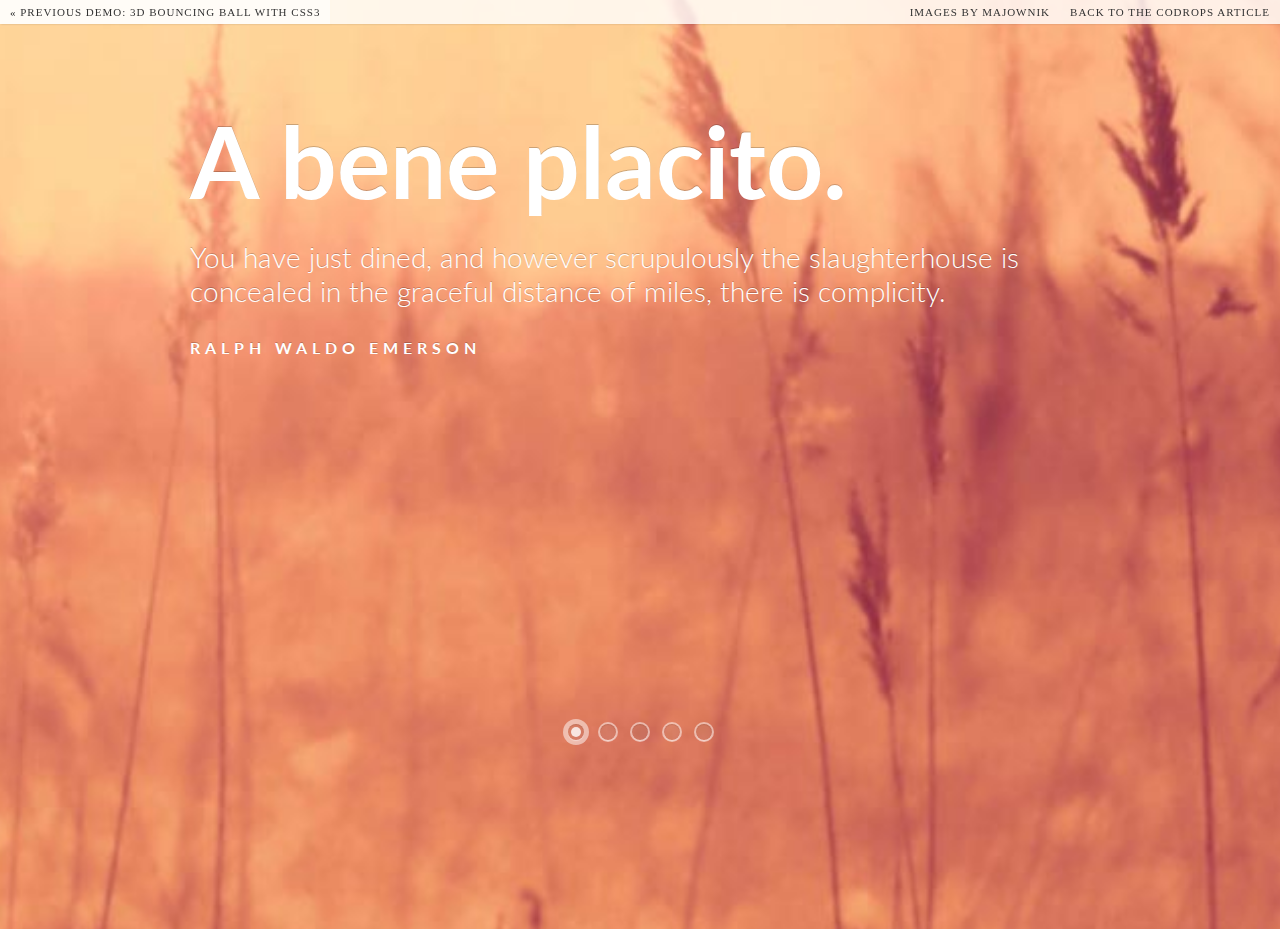
==== index2.html @ a7587c97 "prmer commint" ====
<!DOCTYPE html>
<html lang="en">
    <head>
		<meta charset="UTF-8" />
        <meta http-equiv="X-UA-Compatible" content="IE=edge,chrome=1"> 
        <title>Fullscreen Slit Slider with CSS3 and jQuery</title>
        <meta name="viewport" content="width=device-width, initial-scale=1.0"> 
        <meta name="description" content="Fullscreen Slit Slider with CSS3 and jQuery" />
        <meta name="keywords" content="slit slider, plugin, css3, transitions, jquery, fullscreen, autoplay" />
        <meta name="author" content="Codrops" />
        <link rel="shortcut icon" href="../favicon.ico"> 
		<link rel="stylesheet" type="text/css" href="css/demo.css" />
        <link rel="stylesheet" type="text/css" href="css/style.css" />
        <link rel="stylesheet" type="text/css" href="css/custom.css" />
		<script type="text/javascript" src="js/modernizr.custom.79639.js"></script>
		<noscript>
			<link rel="stylesheet" type="text/css" href="css/styleNoJS.css" />
		</noscript>
    </head>
    <body>
        
        <div class="container demo-2">
		
			<!-- Codrops top bar -->
            <div class="codrops-top clearfix">
                <a href="http://tympanus.net/Tutorials/CSS3BouncingBall/">
                    <strong>&laquo; Previous Demo: </strong>3D Bouncing Ball with CSS3
                </a>
                <span class="right">
                	<a href="http://www.flickr.com/photos/majownik/">Images by Majownik</a>
                    <a href="http://tympanus.net/codrops/?p=9357">
                        <strong>Back to the Codrops Article</strong>
                    </a>
                </span>
                <div class="clr"></div>
            </div><!--/ Codrops top bar -->

            <header class="clearfix">
			
				<h1>Slit Slider <span>with CSS3 and jQuery</span></h1>
				
				<nav class="codrops-demos">
					<a href="index.html">Demo 1</a>
					<a class="current-demo" href="index2.html">Demo 2</a>
				</nav>
				
			</header>

            <div id="slider" class="sl-slider-wrapper">

				<div class="sl-slider">
				
					<div class="sl-slide" data-orientation="horizontal" data-slice1-rotation="-25" data-slice2-rotation="-25" data-slice1-scale="2" data-slice2-scale="2">
						<div class="sl-slide-inner">
							<div class="bg-img bg-img-1"></div>
							<h2>A bene placito.</h2>
							<blockquote><p>You have just dined, and however scrupulously the slaughterhouse is concealed in the graceful distance of miles, there is complicity.</p><cite>Ralph Waldo Emerson</cite></blockquote>
						</div>
					</div>
					
					<div class="sl-slide" data-orientation="vertical" data-slice1-rotation="10" data-slice2-rotation="-15" data-slice1-scale="1.5" data-slice2-scale="1.5">
						<div class="sl-slide-inner">
							<div class="bg-img bg-img-2"></div>
							<h2>Regula aurea.</h2>
							<blockquote><p>Until he extends the circle of his compassion to all living things, man will not himself find peace.</p><cite>Albert Schweitzer</cite></blockquote>
						</div>
					</div>
					
					<div class="sl-slide" data-orientation="horizontal" data-slice1-rotation="3" data-slice2-rotation="3" data-slice1-scale="2" data-slice2-scale="1">
						<div class="sl-slide-inner">
							<div class="bg-img bg-img-3"></div>
							<h2>Dum spiro, spero.</h2>
							<blockquote><p>Thousands of people who say they 'love' animals sit down once or twice a day to enjoy the flesh of creatures who have been utterly deprived of everything that could make their lives worth living and who endured the awful suffering and the terror of the abattoirs.</p><cite>Dame Jane Morris Goodall</cite></blockquote>
						</div>
					</div>
					
					<div class="sl-slide" data-orientation="vertical" data-slice1-rotation="-5" data-slice2-rotation="25" data-slice1-scale="2" data-slice2-scale="1">
						<div class="sl-slide-inner">
							<div class="bg-img bg-img-4"></div>
							<h2>Donna nobis pacem.</h2>
							<blockquote><p>The human body has no more need for cows' milk than it does for dogs' milk, horses' milk, or giraffes' milk.</p><cite>Michael Klaper M.D.</cite></blockquote>
						</div>
					</div>
					
					<div class="sl-slide" data-orientation="horizontal" data-slice1-rotation="-5" data-slice2-rotation="10" data-slice1-scale="2" data-slice2-scale="1">
						<div class="sl-slide-inner">
							<div class="bg-img bg-img-5"></div>
							<h2>Acta Non Verba.</h2>
							<blockquote><p>I think if you want to eat more meat you should kill it yourself and eat it raw so that you are not blinded by the hypocrisy of having it processed for you.</p><cite>Margi Clarke</cite></blockquote>
						</div>
					</div>
				</div><!-- /sl-slider -->

				<nav id="nav-dots" class="nav-dots">
					<span class="nav-dot-current"></span>
					<span></span>
					<span></span>
					<span></span>
					<span></span>
				</nav>

			</div><!-- /slider-wrapper -->

			<div class="content-wrapper">
				<h2>About this slider</h2>
				<p>The Slit Slider is a slideshow with a twist: the idea is to slice open the current slide when navigating to the next or previous one. Using jQuery and CSS animations we can create unique slide transitions for the content elements. </p>
			</div>

        </div>
		<script type="text/javascript" src="http://ajax.googleapis.com/ajax/libs/jquery/1.8.2/jquery.min.js"></script>
		<script type="text/javascript" src="js/jquery.ba-cond.min.js"></script>
		<script type="text/javascript" src="js/jquery.slitslider.js"></script>
		<script type="text/javascript">	
			$(function() {
			
				var Page = (function() {

					var $nav = $( '#nav-dots > span' ),
						slitslider = $( '#slider' ).slitslider( {
							onBeforeChange : function( slide, pos ) {

								$nav.removeClass( 'nav-dot-current' );
								$nav.eq( pos ).addClass( 'nav-dot-current' );

							}
						} ),

						init = function() {

							initEvents();
							
						},
						initEvents = function() {

							$nav.each( function( i ) {
							
								$( this ).on( 'click', function( event ) {
									
									var $dot = $( this );
									
									if( !slitslider.isActive() ) {

										$nav.removeClass( 'nav-dot-current' );
										$dot.addClass( 'nav-dot-current' );
									
									}
									
									slitslider.jump( i + 1 );
									return false;
								
								} );
								
							} );

						};

						return { init : init };

				})();

				Page.init();

				/**
				 * Notes: 
				 * 
				 * example how to add items:
				 */

				/*
				
				var $items  = $('<div class="sl-slide sl-slide-color-2" data-orientation="horizontal" data-slice1-rotation="-5" data-slice2-rotation="10" data-slice1-scale="2" data-slice2-scale="1"><div class="sl-slide-inner bg-1"><div class="sl-deco" data-icon="t"></div><h2>some text</h2><blockquote><p>bla bla</p><cite>Margi Clarke</cite></blockquote></div></div>');
				
				// call the plugin's add method
				ss.add($items);

				*/
			
			});
		</script>
	</body>
</html>
---- css/demo.css ----
/* General Demo Style */
@import url(http://fonts.googleapis.com/css?family=Lato:300,400,700);

@font-face {
    font-family: 'AnimalsNormal';
    src: url('fonts/animals-webfont.eot');
    src: url('fonts/animals-webfont.eot?#iefix') format('embedded-opentype'),
         url('fonts/animals-webfont.woff') format('woff'),
         url('fonts/animals-webfont.ttf') format('truetype'),
         url('fonts/animals-webfont.svg#AnimalsNormal') format('svg');
    font-weight: normal;
    font-style: normal;
}

html { height: 100%; }

*,
*:after,
*:before {
	-webkit-box-sizing: border-box;
	-moz-box-sizing: border-box;
	box-sizing: border-box;
	padding: 0;
	margin: 0;
}

/* Clearfix hack by Nicolas Gallagher: http://nicolasgallagher.com/micro-clearfix-hack/ */
.clearfix:after {
	content: "";
	display: table;
	clear: both;
}

body {
    font-family: 'Lato', Calibri, Arial, sans-serif;
    background: #fff;
    font-weight: 300;
    font-size: 15px;
    color: #333;
    -webkit-font-smoothing: antialiased;
}

a {
	color: #555;
	text-decoration: none;
}

.container {
	width: 100%;
	position: relative;
}

.container.demo-1 {
	height: 100%;
	position: absolute;
}

.clr {
	clear: both;
	padding: 0;
	height: 0;
	margin: 0;
}

.main {
	width: 90%;
	margin: 0 auto;
	position: relative;
}

.container > header,
.content-wrapper {
	padding: 30px;
	width: 80%;
	max-width: 960px;
	margin: 0 auto;
}

.content-wrapper p{
	padding-top: 30px;
	line-height: 26px;
}

.container > header h1 {
	font-size: 34px;
	line-height: 38px;
	margin: 0;
	font-weight: 700;
	color: #333;
	float: left;
}

.container > header h1 span {
	display: block;
	font-size: 20px;
	font-weight: 300;
}


/* Header Style */
.codrops-top {
	line-height: 24px;
	font-size: 11px;
	background: #fff;
	background: rgba(255, 255, 255, 0.8);
	text-transform: uppercase;
	z-index: 9999;
	position: relative;
	font-family: Cambria, Georgia, serif;
	box-shadow: 1px 0px 2px rgba(0,0,0,0.2);
}

.codrops-top a {
	padding: 0px 10px;
	letter-spacing: 1px;
	color: #333;
	display: inline-block;
}

.codrops-top a:hover {
	background: rgba(255,255,255,0.6);
}

.codrops-top span.right {
	float: right;
}

.codrops-top span.right a {
	float: left;
	display: block;
}

/* Demo Buttons Style */
.codrops-demos {
	float: right;
	padding-top: 10px;
}

.demo-1 .codrops-demos {
	position: absolute;
	z-index: 2000;
	top: 30px;
	left: 30px;
}

.codrops-demos a {
    display: inline-block;
    margin: 10px;
    color: #333;
    font-weight: 700;
    line-height: 30px;
    border-bottom: 4px solid transparent;
}

.codrops-demos a:hover {
	color: #883d59;
	border-color: #883d59;
}

.codrops-demos a.current-demo,
.codrops-demos a.current-demo:hover {
	color: #aaa;
	border-color: #aaa;
}
---- css/style.css ----
.sl-slider-wrapper {
	width: 800px;
	height: 400px;
	margin: 0 auto;
	position: relative;
	overflow: hidden;
}

.sl-slider {
	position: absolute;
	top: 0;
	left: 0;
}

/* Slide wrapper and slides */

.sl-slide,
.sl-slides-wrapper,
.sl-slide-inner {
	position: /*absolute*/ fixed;
	width: 100%;
	height: 100%;
	top: 0;
	left: 0;
}

.sl-slide {
	z-index: 1;
}

/* The duplicate parts/slices */

.sl-content-slice {
	overflow: hidden;
	position: absolute;
	-webkit-box-sizing: content-box;
	-moz-box-sizing: content-box;
	box-sizing: content-box;
	background: #fff;
	-webkit-backface-visibility: hidden;
	-moz-backface-visibility: hidden;
	-o-backface-visibility: hidden;
	-ms-backface-visibility: hidden;
	backface-visibility: hidden;
	opacity : 1;
}

/* Horizontal slice */

.sl-slide-horizontal .sl-content-slice {
	width: 100%;
	height: 50%;
	left: -200px;
	-webkit-transform: translateY(0%) scale(1);
	-moz-transform: translateY(0%) scale(1);
	-o-transform: translateY(0%) scale(1);
	-ms-transform: translateY(0%) scale(1);
	transform: translateY(0%) scale(1);
}

.sl-slide-horizontal .sl-content-slice:first-child {
	top: -200px;
	padding: 200px 200px 0px 200px;
}

.sl-slide-horizontal .sl-content-slice:nth-of-type(2) {
	top: 50%;
	padding: 0px 200px 200px 200px;
}

/* Vertical slice */

.sl-slide-vertical .sl-content-slice {
	width: 50%;
	height: 100%;
	top: -200px;
	-webkit-transform: translateX(0%) scale(1);
	-moz-transform: translateX(0%) scale(1);
	-o-transform: translateX(0%) scale(1);
	-ms-transform: translateX(0%) scale(1);
	transform: translateX(0%) scale(1);
}

.sl-slide-vertical .sl-content-slice:first-child {
	left: -200px;
	padding: 200px 0px 200px 200px;
}

.sl-slide-vertical .sl-content-slice:nth-of-type(2) {
	left: 50%;
	padding: 200px 200px 200px 0px;
}

/* Content wrapper */
/* Width and height is set dynamically */
.sl-content-wrapper {
	position: absolute;
}

.sl-content {
	width: 100%;
	height: 100%;
	background: #fff;
}

/* Default styles for background colors */
.sl-slide-horizontal .sl-slide-inner {
	background: #ddd;
}

.sl-slide-vertical .sl-slide-inner {
	background: #ccc;
}
---- css/custom.css ----
.demo-1 .sl-slider-wrapper {
	position: absolute;
	width: 100%;
	height: 100%;
	top: 0;
	left: 0;
}

.demo-2 .sl-slider-wrapper {
	width: 100%;
	height: 600px;
	overflow: hidden;
	position: relative;
}

.demo-2 .sl-slider h2,
.demo-2 .sl-slider blockquote {
	padding: 100px 30px 10px 30px;
	width: 80%;
	max-width: 960px;
	color: #fff;
	margin: 0 auto;
	position: relative;
	z-index: 100;
}

.demo-2 .sl-slider h2 {
	font-size: 100px;
	text-shadow: 0 -1px 0 rgba(0,0,0,0.2);
}

.demo-2 .sl-slider blockquote {
	font-size: 28px;
	padding-top: 10px;
	font-weight: 300;
	text-shadow: 0 -1px 0 rgba(0,0,0,0.2);
}

.demo-2 .sl-slider blockquote cite {
	font-size: 16px;
	font-weight: 700;
	font-style: normal;
	text-transform: uppercase;
	letter-spacing: 5px;
	padding-top: 30px;
	display: inline-block;
}

.demo-2 .bg-img {
	padding: 200px;
	-webkit-box-sizing: content-box;
	-moz-box-sizing: content-box;
	box-sizing: content-box;
	position: absolute;
	top: -200px;
	left: -200px;
	width: 100%;
	height: 100%;
	-webkit-background-size: cover;
	-moz-background-size: cover;
	background-size: cover;
	background-position: center center;
}

/* Custom navigation arrows */

.nav-arrows span {
	position: /*absolute*/ fixed;
	z-index: 2000;
	top: 50%;
	width: 40px;
	height: 40px;
	border: 8px solid #ddd;
	border: 8px solid rgba(150,150,150,0.4);
	text-indent: -90000px;
	margin-top: -40px;
	cursor: pointer;
	
	-webkit-transform: rotate(45deg);
	-moz-transform: rotate(45deg);
	-o-transform: rotate(45deg);
	-ms-transform: rotate(45deg);
	transform: rotate(45deg);
}

.nav-arrows span:hover {
	border-color: rgba(150,150,150,0.9);
}

.nav-arrows span.nav-arrow-prev {
	left: 5%;
	border-right: none;
	border-top: none;
}

.nav-arrows span.nav-arrow-next {
	right: 5%;
	border-left: none;
	border-bottom: none;
}

/* Custom navigation dots */

.nav-dots {
	text-align: center;
	position: absolute;
	bottom: 2%;
	height: 30px;
	width: 100%;
	left: 0;
	z-index: 1000;
}

.nav-dots span {
	display: inline-block;
	position: relative;
	width: 16px;
	height: 16px;
	border-radius: 50%;
	margin: 3px;
	background: #ddd;
	background: rgba(150,150,150,0.4);
	cursor: pointer;
	box-shadow: 
		0 1px 1px rgba(255,255,255,0.4), 
		inset 0 1px 1px rgba(0,0,0,0.1);
}

.demo-2 .nav-dots span {
	background: rgba(150,150,150,0.1);
	margin: 6px;
	-webkit-transition: all 0.2s;
	-moz-transition: all 0.2s;
	-ms-transition: all 0.2s;
	-o-transition: all 0.2s;
	transition: all 0.2s;
	box-shadow: 
		0 1px 1px rgba(255,255,255,0.4), 
		inset 0 1px 1px rgba(0,0,0,0.1),
		0 0 0 2px rgba(255,255,255,0.5);
}

.demo-2 .nav-dots span.nav-dot-current,
.demo-2 .nav-dots span:hover {
	box-shadow: 
		0 1px 1px rgba(255,255,255,0.4), 
		inset 0 1px 1px rgba(0,0,0,0.1),
		0 0 0 5px rgba(255,255,255,0.5);
}

.nav-dots span.nav-dot-current:after {
	content: "";
	position: absolute;
	width: 10px;
	height: 10px;
	top: 3px;
	left: 3px;
	border-radius: 50%;
	background: rgba(255,255,255,0.8);
}

/* Content elements */

.demo-1 .deco {
	width: 260px;
	height: 260px;
	border: 2px dashed #ddd;
	border: 2px dashed rgba(150,150,150,0.4);
	border-radius: 50%;
	position: absolute;
	bottom: 50%;
	left: 50%;
	margin: 0 0 0 -130px;
}

.demo-1 [data-icon]:after {
    content: attr(data-icon);
    font-family: 'AnimalsNormal';
	color: #999;
	text-shadow: 0 0 1px #999;
	position: absolute;
	width: 220px;
	height: 220px;
	line-height: 220px;
	text-align: center;
	font-size: 100px;
	top: 50%;
	left: 50%;
	margin: -110px 0 0 -110px;
	box-shadow: inset 0 0 0 10px #f7f7f7;
	border-radius: 50%;
}

.demo-1 .sl-slide h2 {
	color: #000;
	text-shadow: 0 0 1px #000;
	padding: 20px;
	position: absolute;
	font-size: 34px;
	font-weight: 700;
	letter-spacing: 13px;
	text-transform: uppercase;
	width: 80%;
	left: 10%;
	text-align: center;
	line-height: 50px;
	bottom: 50%;
	margin: 0 0 -120px 0;
}

.demo-1 .sl-slide blockquote {
	position: absolute;
	width: 100%;
	text-align: center;
	left: 0;
	font-weight: 400;
	font-size: 14px;
	line-height: 20px;
	height: 70px;
	color: #8b8b8b;
	z-index: 2;
	bottom: 50%;
	margin: 0 0 -200px 0;
	padding: 0;
}

.demo-1 .sl-slide blockquote p{
	margin: 0 auto;
	width: 60%;
	max-width: 400px;
	position: relative;
}

.demo-1 .sl-slide blockquote p:before {
	color: #f0f0f0;
	color: rgba(244,244,244,0.65);
	font-family: "Bookman Old Style", Bookman, Garamond, serif;
	position: absolute;
	line-height: 60px;
	width: 75px;
	height: 75px;
	font-size: 200px;
	z-index: -1;
	left: -80px;
	top: 35px;
	content: '\201C';
}

.demo-1 .sl-slide blockquote cite {
	font-size: 10px;
	padding-top: 10px;
	display: inline-block;
	font-style: normal;
	text-transform: uppercse;
	letter-spacing: 4px;
}

/* Custom background colors for slides in first demo */

/* First Slide */
.demo-1 .bg-1 .sl-slide-inner,
.demo-1 .bg-1 .sl-content-slice {
	background-image: url("../../../WEBSALUD_MHHA/img/1/IMG-20190125-WA0024(1).jpg");
	background-size: cover;
	
}

@media screen and (max-width: 660px){
	
	.demo-1 .bg-1 .sl-slide-inner,
	.demo-1 .bg-1 .sl-content-slice {
		width: 440px;
    height: 334px;
    margin: 251px 0 0 0;
    transform: scaleY(2);
		
		
	}
	
	
	
}





/* Second Slide */
.demo-1 .bg-2 .sl-slide-inner,
.demo-1 .bg-2 .sl-content-slice {
	background: #000;
}

.demo-1 .bg-2 [data-icon]:after,
.demo-1 .bg-2 h2 {
	color: #fff;
}

.demo-1 .bg-2 blockquote:before {
	color: #222;
}

/* Third Slide */
.demo-1 .bg-3 .sl-slide-inner,
.demo-1 .bg-3 .sl-content-slice {
	background: #db84ad;
}

.demo-1 .bg-3 .deco {
	border-color: #fff;
	border-color: rgba(255,255,255,0.5);
}

.demo-1 .bg-3 [data-icon]:after {
	color: #fff;
	text-shadow: 0 0 1px #fff;
	box-shadow: inset 0 0 0 10px #b55381;
}

.demo-1 .bg-3 h2,
.demo-1 .bg-3 blockquote{
	color: #fff;
	text-shadow: 0px 1px 1px rgba(0,0,0,0.3);
}

.demo-1 .bg-3 blockquote:before {
	color: #c46c96;
}

/* Forth Slide */
.demo-1 .bg-4 .sl-slide-inner,
.demo-1 .bg-4 .sl-content-slice {
	background: #5bc2ce;
}

.demo-1 .bg-4 .deco {
	border-color: #379eaa;
}

.demo-1 .bg-4 [data-icon]:after {
	text-shadow: 0 0 1px #277d87;
	color: #277d87;
}

.demo-1 .bg-4 h2,
.demo-1 .bg-4 blockquote{
	color: #fff;
	text-shadow: 1px 1px 1px rgba(0,0,0,0.2);
}

.demo-1 .bg-4 blockquote:before {
	color: #379eaa;
}

/* Fifth Slide */
.demo-1 .bg-5 .sl-slide-inner,
.demo-1 .bg-5 .sl-content-slice {
	background: #ffeb41;
}

.demo-1 .bg-5 .deco {
	border-color: #ECD82C;
}

.demo-1 .bg-5 .deco:after {
	color: #000;
	text-shadow: 0 0 1px #000;
}

.demo-1 .bg-5 h2,
.demo-1 .bg-5 blockquote{
	color: #000;
	text-shadow: 1px 1px 1px rgba(0,0,0,0.1);
}

.demo-1 .bg-5 blockquote:before {
	color: #ecd82c;
}

.demo-2 .bg-img-1 {
	background-image: url(../images/1.jpg);
}
.demo-2 .bg-img-2 {
	background-image: url(../images/2.jpg);
}
.demo-2 .bg-img-3 {
	background-image: url(../images/3.jpg);
}
.demo-2 .bg-img-4 {
	background-image: url(../images/4.jpg);
}
.demo-2 .bg-img-5 {
	background-image: url(../images/5.jpg);
}

/* Animations for content elements */

.sl-trans-elems .deco{
	-webkit-animation: roll 1s ease-out both, fadeIn 1s ease-out both;
	-moz-animation: roll 1s ease-out both, fadeIn 1s ease-out both;
	-o-animation: roll 1s ease-out both, fadeIn 1s ease-out both;
	-ms-animation: roll 1s ease-out both, fadeIn 1s ease-out both;
	animation: roll 1s ease-out both, fadeIn 1s ease-out both;
}
.sl-trans-elems h2{
	-webkit-animation: moveUp 1s ease-in-out both;
	-moz-animation: moveUp 1s ease-in-out both;
	-o-animation: moveUp 1s ease-in-out both;
	-ms-animation: moveUp 1s ease-in-out both;
	animation: moveUp 1s ease-in-out both;
}
.sl-trans-elems blockquote{
	-webkit-animation: fadeIn 0.5s linear 0.5s both;
	-moz-animation: fadeIn 0.5s linear 0.5s both;
	-o-animation: fadeIn 0.5s linear 0.5s both;
	-ms-animation: fadeIn 0.5s linear 0.5s both;
	animation: fadeIn 0.5s linear 0.5s both;
}
.sl-trans-back-elems .deco{
	-webkit-animation: scaleDown 1s ease-in-out both;
	-moz-animation: scaleDown 1s ease-in-out both;
	-o-animation: scaleDown 1s ease-in-out both;
	-ms-animation: scaleDown 1s ease-in-out both;
	animation: scaleDown 1s ease-in-out both;
}
.sl-trans-back-elems h2{
	-webkit-animation: fadeOut 1s ease-in-out both;
	-moz-animation: fadeOut 1s ease-in-out both;
	-o-animation: fadeOut 1s ease-in-out both;
	-ms-animation: fadeOut 1s ease-in-out both;
	animation: fadeOut 1s ease-in-out both;
}
.sl-trans-back-elems blockquote{
	-webkit-animation: fadeOut 1s linear both;
	-moz-animation: fadeOut 1s linear both;
	-o-animation: fadeOut 1s linear both;
	-ms-animation: fadeOut 1s linear both;
	animation: fadeOut 1s linear both;
}
@-webkit-keyframes roll{
	0% {-webkit-transform: translateX(500px) rotate(360deg);}
	100% {-webkit-transform: translateX(0px) rotate(0deg);}
}
@-moz-keyframes roll{
	0% {-moz-transform: translateX(500px) rotate(360deg); opacity: 0;}
	100% {-moz-transform: translateX(0px) rotate(0deg); opacity: 1;}
}
@-o-keyframes roll{
	0% {-o-transform: translateX(500px) rotate(360deg); opacity: 0;}
	100% {-o-transform: translateX(0px) rotate(0deg); opacity: 1;}
}
@-ms-keyframes roll{
	0% {-ms-transform: translateX(500px) rotate(360deg); opacity: 0;}
	100% {-ms-transform: translateX(0px) rotate(0deg); opacity: 1;}
}
@keyframes roll{
	0% {transform: translateX(500px) rotate(360deg); opacity: 0;}
	100% {transform: translateX(0px) rotate(0deg); opacity: 1;}
}
@-webkit-keyframes moveUp{
	0% {-webkit-transform: translateY(40px);}
	100% {-webkit-transform: translateY(0px);}
}
@-moz-keyframes moveUp{
	0% {-moz-transform: translateY(40px);}
	100% {-moz-transform: translateY(0px);}
}
@-o-keyframes moveUp{
	0% {-o-transform: translateY(40px);}
	100% {-o-transform: translateY(0px);}
}
@-ms-keyframes moveUp{
	0% {-ms-transform: translateY(40px);}
	100% {-ms-transform: translateY(0px);}
}
@keyframes moveUp{
	0% {transform: translateY(40px);}
	100% {transform: translateY(0px);}
}
@-webkit-keyframes fadeIn{
	0% {opacity: 0;}
	100% {opacity: 1;}
}
@-moz-keyframes fadeIn{
	0% {opacity: 0;}
	100% {opacity: 1;}
}
@-o-keyframes fadeIn{
	0% {opacity: 0;}
	100% {opacity: 1;}
}
@-ms-keyframes fadeIn{
	0% {opacity: 0;}
	100% {opacity: 1;}
}
@keyframes fadeIn{
	0% {opacity: 0;}
	100% {opacity: 1;}
}
@-webkit-keyframes scaleDown{
	0% {-webkit-transform: scale(1);}
	100% {-webkit-transform: scale(0.5);}
}
@-moz-keyframes scaleDown{
	0% {-moz-transform: scale(1);}
	100% {-moz-transform: scale(0.5);}
}
@-o-keyframes scaleDown{
	0% {-o-transform: scale(1);}
	100% {-o-transform: scale(0.5);}
}
@-ms-keyframes scaleDown{
	0% {-ms-transform: scale(1);}
	100% {-ms-transform: scale(0.5);}
}
@keyframes scaleDown{
	0% {transform: scale(1);}
	100% {transform: scale(0.5);}
}
@-webkit-keyframes fadeOut{
	0% {opacity: 1;}
	100% {opacity: 0;}
}
@-moz-keyframes fadeOut{
	0% {opacity: 1;}
	100% {opacity: 0;}
}
@-o-keyframes fadeOut{
	0% {opacity: 1;}
	100% {opacity: 0;}
}
@-ms-keyframes fadeOut{
	0% {opacity: 1;}
	100% {opacity: 0;}
}
@keyframes fadeOut{
	0% {opacity: 1;}
	100% {opacity: 0;}
}


/* Media Queries for custom slider */

@media screen and (max-width: 660px) {
	.demo-1 .deco {
		width: 130px;
		height: 130px;
		margin-left: -65px;
		margin-bottom: 50px;
	}

	.demo-1 [data-icon]:after {
		width: 110px;
		height: 110px;
		line-height: 110px;
		font-size: 40px;
		margin: -55px 0 0 -55px;
	}

	.demo-1 .sl-slide blockquote {
		margin-bottom: -120px;
	}

	.demo-1 .sl-slide h2 {
		line-height: 22px;
		font-size: 18px;
		margin-bottom: -40px;
		letter-spacing: 8px;
	}

	.demo-1 .sl-slide blockquote p:before {
		line-height: 10px;
		width: 40px;
		height: 40px;
		font-size: 120px;
		left: -45px;
	}

	.demo-2 .sl-slider-wrapper {
		height: 500px;
	}

	.demo-2 .sl-slider h2 {
		font-size: 36px;
	}

	.demo-2 .sl-slider blockquote {
		font-size: 16px;
	}

}
---- css/styleNoJS.css ----
.sl-slider-wrapper {
	overflow: visible !important;
	margin: 0 auto;
}

/* Slide wrapper and slides */

.sl-slider,
.sl-slide,
.sl-slides-wrapper,
.sl-slide-inner {
	position: relative;
	width: 100%;
	height: 100%;
	background: #fff;
} 

.demo-1 .sl-slide blockquote {
	width: 50%;
	left: 25%;
}

.demo-2 .bg-img {
	padding: 0;
	top: 0;
	left: 0;
}

.nav-arrows,
.nav-dots {
	display: none;
}
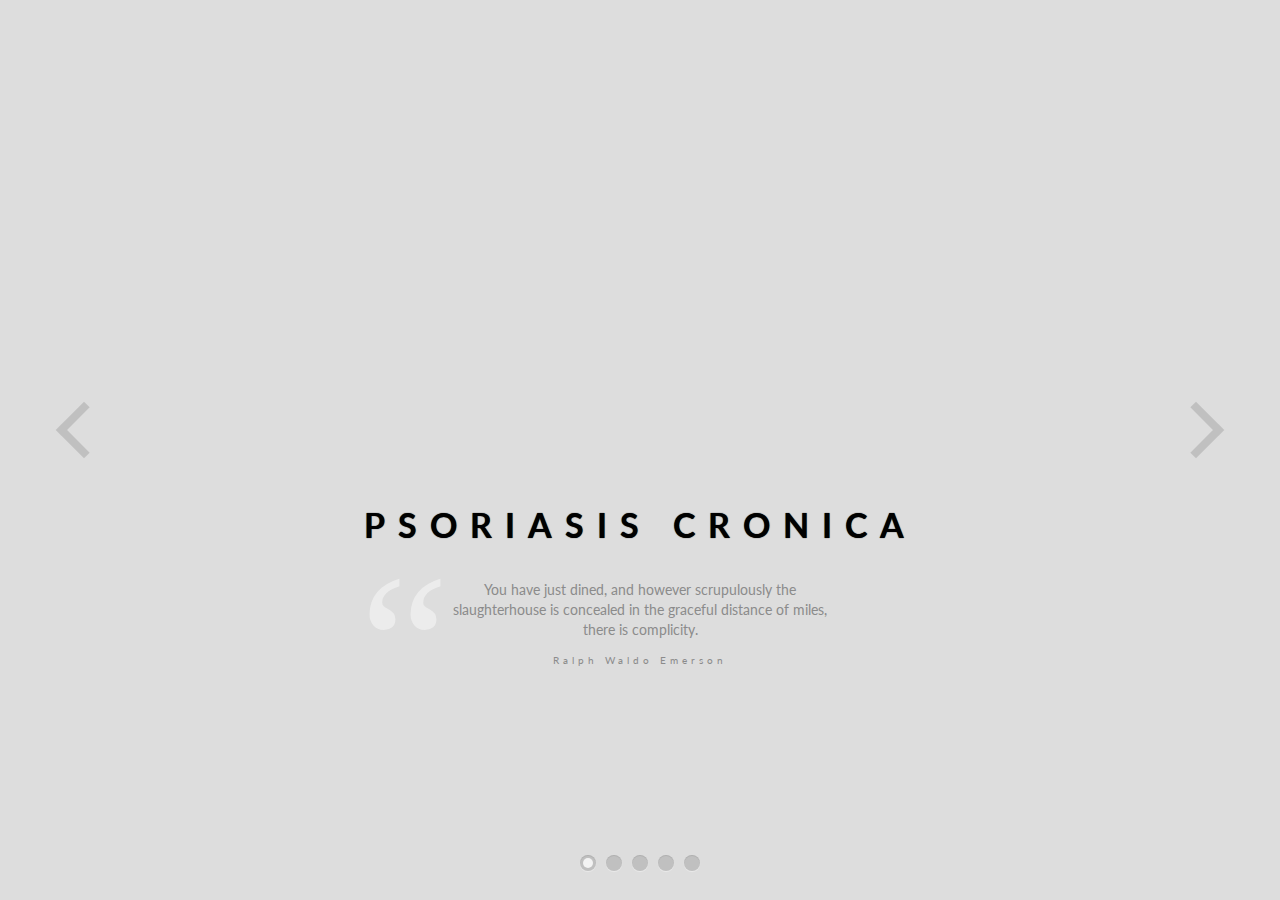
==== commit 5ad4e999: "2" ====
--- a/index2.html
+++ b/index2.html
@@ -3,93 +3,93 @@
     <head>
 		<meta charset="UTF-8" />
         <meta http-equiv="X-UA-Compatible" content="IE=edge,chrome=1"> 
-        <title>Fullscreen Slit Slider with CSS3 and jQuery</title>
-        <meta name="viewport" content="width=device-width, initial-scale=1.0"> 
+        <title>Fullscreen HERMENCIA HA</title>
+        <!--<meta name="viewport" content="width=device-width, initial-scale=1.0"> 
         <meta name="description" content="Fullscreen Slit Slider with CSS3 and jQuery" />
         <meta name="keywords" content="slit slider, plugin, css3, transitions, jquery, fullscreen, autoplay" />
         <meta name="author" content="Codrops" />
-        <link rel="shortcut icon" href="../favicon.ico"> 
+        <link rel="shortcut icon" href="../favicon.ico"> -->
 		<link rel="stylesheet" type="text/css" href="css/demo.css" />
         <link rel="stylesheet" type="text/css" href="css/style.css" />
         <link rel="stylesheet" type="text/css" href="css/custom.css" />
+		<link href="https://cdn.jsdelivr.net/npm/bootstrap@5.3.0-alpha1/dist/css/bootstrap.min.css" rel="stylesheet" integrity="sha384-GLhlTQ8iRABdZLl6O3oVMWSktQOp6b7In1Zl3/Jr59b6EGGoI1aFkw7cmDA6j6gD" crossorigin="anonymous">
+		<script src="https://cdn.jsdelivr.net/npm/bootstrap@5.3.0-alpha1/dist/js/bootstrap.bundle.min.js" integrity="sha384-w76AqPfDkMBDXo30jS1Sgez6pr3x5MlQ1ZAGC+nuZB+EYdgRZgiwxhTBTkF7CXvN" crossorigin="anonymous"></script>
 		<script type="text/javascript" src="js/modernizr.custom.79639.js"></script>
-		<noscript>
+		<!--<noscript>
 			<link rel="stylesheet" type="text/css" href="css/styleNoJS.css" />
-		</noscript>
+		</noscript>-->
     </head>
     <body>
         
-        <div class="container demo-2">
+        <div class="container demo-1">
 		
 			<!-- Codrops top bar -->
-            <div class="codrops-top clearfix">
+           <!-- <div class="codrops-top clearfix">
                 <a href="http://tympanus.net/Tutorials/CSS3BouncingBall/">
                     <strong>&laquo; Previous Demo: </strong>3D Bouncing Ball with CSS3
                 </a>
                 <span class="right">
-                	<a href="http://www.flickr.com/photos/majownik/">Images by Majownik</a>
                     <a href="http://tympanus.net/codrops/?p=9357">
                         <strong>Back to the Codrops Article</strong>
                     </a>
                 </span>
                 <div class="clr"></div>
-            </div><!--/ Codrops top bar -->
+            </div>--><!--/ Codrops top bar -->
 
-            <header class="clearfix">
-			
-				<h1>Slit Slider <span>with CSS3 and jQuery</span></h1>
-				
-				<nav class="codrops-demos">
-					<a href="index.html">Demo 1</a>
-					<a class="current-demo" href="index2.html">Demo 2</a>
-				</nav>
-				
-			</header>
+            <!--<nav class="codrops-demos">
+				<a class="current-demo" href="index.html">Demo 1</a>
+				<a href="index2.html">Demo 2</a>
+			</nav>-->
 
             <div id="slider" class="sl-slider-wrapper">
 
 				<div class="sl-slider">
 				
-					<div class="sl-slide" data-orientation="horizontal" data-slice1-rotation="-25" data-slice2-rotation="-25" data-slice1-scale="2" data-slice2-scale="2">
+					<div class="sl-slide bg-1" data-orientation="horizontal" data-slice1-rotation="-25" data-slice2-rotation="-25" data-slice1-scale="2" data-slice2-scale="2">
 						<div class="sl-slide-inner">
-							<div class="bg-img bg-img-1"></div>
-							<h2>A bene placito.</h2>
-							<blockquote><p>You have just dined, and however scrupulously the slaughterhouse is concealed in the graceful distance of miles, there is complicity.</p><cite>Ralph Waldo Emerson</cite></blockquote>
+							<!--<div class="deco" data-icon="H"></div>-->
+							<h2>PSORIASIS CRONICA</h2>
+							<blockquote><p class="text-white">You have just dined, and however scrupulously the slaughterhouse is concealed in the graceful distance of miles, there is complicity.</p><cite>Ralph Waldo Emerson</cite></blockquote>
 						</div>
 					</div>
 					
-					<div class="sl-slide" data-orientation="vertical" data-slice1-rotation="10" data-slice2-rotation="-15" data-slice1-scale="1.5" data-slice2-scale="1.5">
+					<div class="sl-slide bg-2" data-orientation="vertical" data-slice1-rotation="10" data-slice2-rotation="-15" data-slice1-scale="1.5" data-slice2-scale="1.5">
 						<div class="sl-slide-inner">
-							<div class="bg-img bg-img-2"></div>
-							<h2>Regula aurea.</h2>
+							<div class="deco" data-icon="q"></div>
+							<h2>Regula aurea</h2>
 							<blockquote><p>Until he extends the circle of his compassion to all living things, man will not himself find peace.</p><cite>Albert Schweitzer</cite></blockquote>
 						</div>
 					</div>
 					
-					<div class="sl-slide" data-orientation="horizontal" data-slice1-rotation="3" data-slice2-rotation="3" data-slice1-scale="2" data-slice2-scale="1">
+					<div class="sl-slide bg-3" data-orientation="horizontal" data-slice1-rotation="3" data-slice2-rotation="3" data-slice1-scale="2" data-slice2-scale="1">
 						<div class="sl-slide-inner">
-							<div class="bg-img bg-img-3"></div>
-							<h2>Dum spiro, spero.</h2>
+							<div class="deco" data-icon="O"></div>
+							<h2>Dum spiro, spero</h2>
 							<blockquote><p>Thousands of people who say they 'love' animals sit down once or twice a day to enjoy the flesh of creatures who have been utterly deprived of everything that could make their lives worth living and who endured the awful suffering and the terror of the abattoirs.</p><cite>Dame Jane Morris Goodall</cite></blockquote>
 						</div>
 					</div>
 					
-					<div class="sl-slide" data-orientation="vertical" data-slice1-rotation="-5" data-slice2-rotation="25" data-slice1-scale="2" data-slice2-scale="1">
+					<div class="sl-slide bg-4" data-orientation="vertical" data-slice1-rotation="-5" data-slice2-rotation="25" data-slice1-scale="2" data-slice2-scale="1">
 						<div class="sl-slide-inner">
-							<div class="bg-img bg-img-4"></div>
-							<h2>Donna nobis pacem.</h2>
+							<div class="deco" data-icon="I"></div>
+							<h2>Donna nobis pacem</h2>
 							<blockquote><p>The human body has no more need for cows' milk than it does for dogs' milk, horses' milk, or giraffes' milk.</p><cite>Michael Klaper M.D.</cite></blockquote>
 						</div>
 					</div>
 					
-					<div class="sl-slide" data-orientation="horizontal" data-slice1-rotation="-5" data-slice2-rotation="10" data-slice1-scale="2" data-slice2-scale="1">
+					<div class="sl-slide bg-5" data-orientation="horizontal" data-slice1-rotation="-5" data-slice2-rotation="10" data-slice1-scale="2" data-slice2-scale="1">
 						<div class="sl-slide-inner">
-							<div class="bg-img bg-img-5"></div>
-							<h2>Acta Non Verba.</h2>
+							<div class="deco" data-icon="t"></div>
+							<h2>Acta Non Verba</h2>
 							<blockquote><p>I think if you want to eat more meat you should kill it yourself and eat it raw so that you are not blinded by the hypocrisy of having it processed for you.</p><cite>Margi Clarke</cite></blockquote>
 						</div>
 					</div>
 				</div><!-- /sl-slider -->
+				
+				<nav id="nav-arrows" class="nav-arrows">
+					<span class="nav-arrow-prev">Previous</span>
+					<span class="nav-arrow-next">Next</span>
+				</nav>
 
 				<nav id="nav-dots" class="nav-dots">
 					<span class="nav-dot-current"></span>
@@ -101,11 +101,6 @@
 
 			</div><!-- /slider-wrapper -->
 
-			<div class="content-wrapper">
-				<h2>About this slider</h2>
-				<p>The Slit Slider is a slideshow with a twist: the idea is to slice open the current slide when navigating to the next or previous one. Using jQuery and CSS animations we can create unique slide transitions for the content elements. </p>
-			</div>
-
         </div>
 		<script type="text/javascript" src="http://ajax.googleapis.com/ajax/libs/jquery/1.8.2/jquery.min.js"></script>
 		<script type="text/javascript" src="js/jquery.ba-cond.min.js"></script>
@@ -115,7 +110,8 @@
 			
 				var Page = (function() {
 
-					var $nav = $( '#nav-dots > span' ),
+					var $navArrows = $( '#nav-arrows' ),
+						$nav = $( '#nav-dots > span' ),
 						slitslider = $( '#slider' ).slitslider( {
 							onBeforeChange : function( slide, pos ) {
 
@@ -131,6 +127,21 @@
 							
 						},
 						initEvents = function() {
+
+							// add navigation events
+							$navArrows.children( ':last' ).on( 'click', function() {
+
+								slitslider.next();
+								return false;
+
+							} );
+
+							$navArrows.children( ':first' ).on( 'click', function() {
+								
+								slitslider.previous();
+								return false;
+
+							} );
 
 							$nav.each( function( i ) {
 							
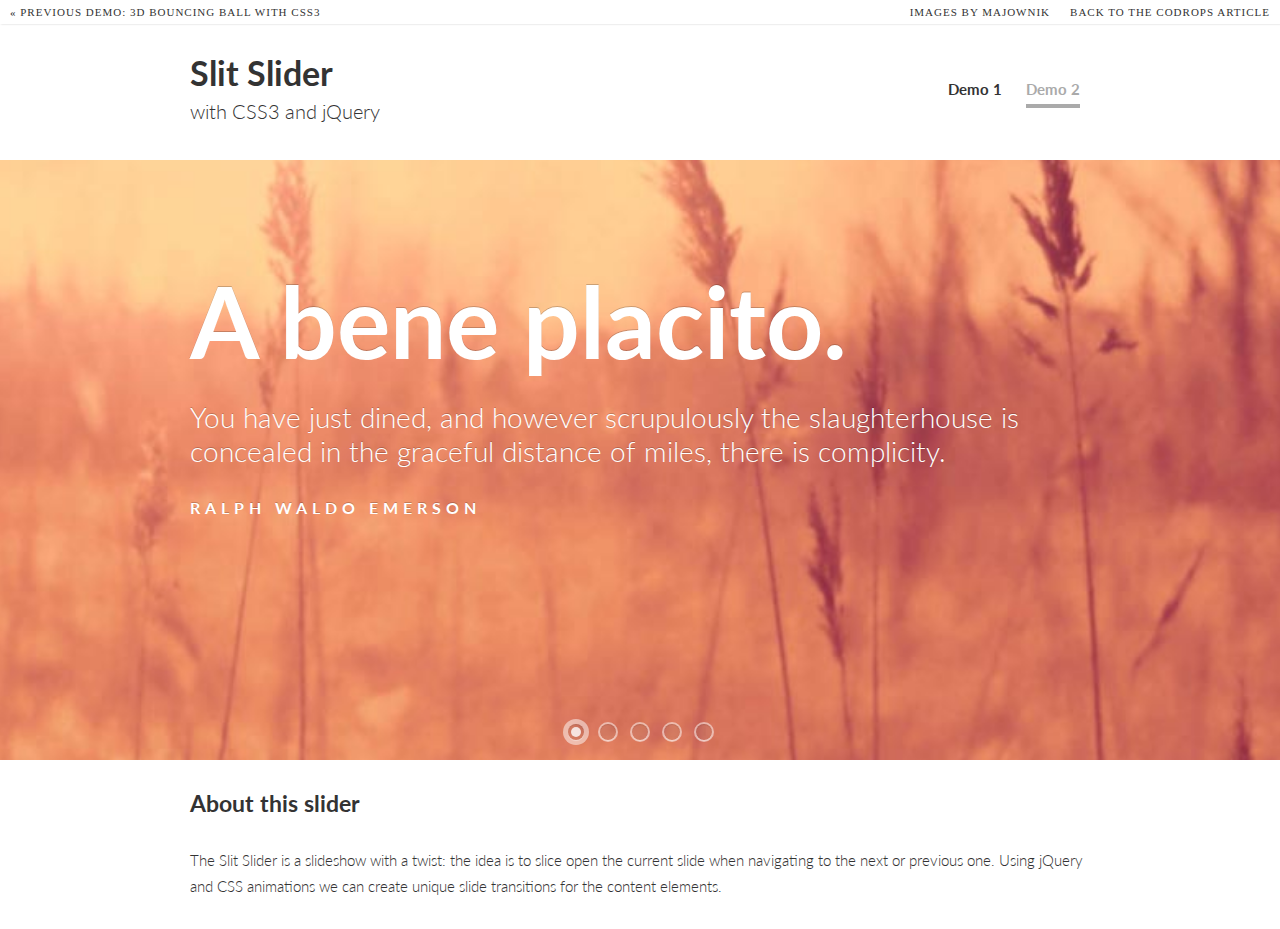
==== commit b468108f: "1" ====
--- a/index2.html
+++ b/index2.html
@@ -3,93 +3,93 @@
     <head>
 		<meta charset="UTF-8" />
         <meta http-equiv="X-UA-Compatible" content="IE=edge,chrome=1"> 
-        <title>Fullscreen HERMENCIA HA</title>
-        <!--<meta name="viewport" content="width=device-width, initial-scale=1.0"> 
+        <title>Fullscreen Slit Slider with CSS3 and jQuery</title>
+        <meta name="viewport" content="width=device-width, initial-scale=1.0"> 
         <meta name="description" content="Fullscreen Slit Slider with CSS3 and jQuery" />
         <meta name="keywords" content="slit slider, plugin, css3, transitions, jquery, fullscreen, autoplay" />
         <meta name="author" content="Codrops" />
-        <link rel="shortcut icon" href="../favicon.ico"> -->
+        <link rel="shortcut icon" href="../favicon.ico"> 
 		<link rel="stylesheet" type="text/css" href="css/demo.css" />
         <link rel="stylesheet" type="text/css" href="css/style.css" />
         <link rel="stylesheet" type="text/css" href="css/custom.css" />
-		<link href="https://cdn.jsdelivr.net/npm/bootstrap@5.3.0-alpha1/dist/css/bootstrap.min.css" rel="stylesheet" integrity="sha384-GLhlTQ8iRABdZLl6O3oVMWSktQOp6b7In1Zl3/Jr59b6EGGoI1aFkw7cmDA6j6gD" crossorigin="anonymous">
-		<script src="https://cdn.jsdelivr.net/npm/bootstrap@5.3.0-alpha1/dist/js/bootstrap.bundle.min.js" integrity="sha384-w76AqPfDkMBDXo30jS1Sgez6pr3x5MlQ1ZAGC+nuZB+EYdgRZgiwxhTBTkF7CXvN" crossorigin="anonymous"></script>
 		<script type="text/javascript" src="js/modernizr.custom.79639.js"></script>
-		<!--<noscript>
+		<noscript>
 			<link rel="stylesheet" type="text/css" href="css/styleNoJS.css" />
-		</noscript>-->
+		</noscript>
     </head>
     <body>
         
-        <div class="container demo-1">
+        <div class="container demo-2">
 		
 			<!-- Codrops top bar -->
-           <!-- <div class="codrops-top clearfix">
+            <div class="codrops-top clearfix">
                 <a href="http://tympanus.net/Tutorials/CSS3BouncingBall/">
                     <strong>&laquo; Previous Demo: </strong>3D Bouncing Ball with CSS3
                 </a>
                 <span class="right">
+                	<a href="http://www.flickr.com/photos/majownik/">Images by Majownik</a>
                     <a href="http://tympanus.net/codrops/?p=9357">
                         <strong>Back to the Codrops Article</strong>
                     </a>
                 </span>
                 <div class="clr"></div>
-            </div>--><!--/ Codrops top bar -->
+            </div><!--/ Codrops top bar -->
 
-            <!--<nav class="codrops-demos">
-				<a class="current-demo" href="index.html">Demo 1</a>
-				<a href="index2.html">Demo 2</a>
-			</nav>-->
+            <header class="clearfix">
+			
+				<h1>Slit Slider <span>with CSS3 and jQuery</span></h1>
+				
+				<nav class="codrops-demos">
+					<a href="index.html">Demo 1</a>
+					<a class="current-demo" href="index2.html">Demo 2</a>
+				</nav>
+				
+			</header>
 
             <div id="slider" class="sl-slider-wrapper">
 
 				<div class="sl-slider">
 				
-					<div class="sl-slide bg-1" data-orientation="horizontal" data-slice1-rotation="-25" data-slice2-rotation="-25" data-slice1-scale="2" data-slice2-scale="2">
+					<div class="sl-slide" data-orientation="horizontal" data-slice1-rotation="-25" data-slice2-rotation="-25" data-slice1-scale="2" data-slice2-scale="2">
 						<div class="sl-slide-inner">
-							<!--<div class="deco" data-icon="H"></div>-->
-							<h2>PSORIASIS CRONICA</h2>
-							<blockquote><p class="text-white">You have just dined, and however scrupulously the slaughterhouse is concealed in the graceful distance of miles, there is complicity.</p><cite>Ralph Waldo Emerson</cite></blockquote>
+							<div class="bg-img bg-img-1"></div>
+							<h2>A bene placito.</h2>
+							<blockquote><p>You have just dined, and however scrupulously the slaughterhouse is concealed in the graceful distance of miles, there is complicity.</p><cite>Ralph Waldo Emerson</cite></blockquote>
 						</div>
 					</div>
 					
-					<div class="sl-slide bg-2" data-orientation="vertical" data-slice1-rotation="10" data-slice2-rotation="-15" data-slice1-scale="1.5" data-slice2-scale="1.5">
+					<div class="sl-slide" data-orientation="vertical" data-slice1-rotation="10" data-slice2-rotation="-15" data-slice1-scale="1.5" data-slice2-scale="1.5">
 						<div class="sl-slide-inner">
-							<div class="deco" data-icon="q"></div>
-							<h2>Regula aurea</h2>
+							<div class="bg-img bg-img-2"></div>
+							<h2>Regula aurea.</h2>
 							<blockquote><p>Until he extends the circle of his compassion to all living things, man will not himself find peace.</p><cite>Albert Schweitzer</cite></blockquote>
 						</div>
 					</div>
 					
-					<div class="sl-slide bg-3" data-orientation="horizontal" data-slice1-rotation="3" data-slice2-rotation="3" data-slice1-scale="2" data-slice2-scale="1">
+					<div class="sl-slide" data-orientation="horizontal" data-slice1-rotation="3" data-slice2-rotation="3" data-slice1-scale="2" data-slice2-scale="1">
 						<div class="sl-slide-inner">
-							<div class="deco" data-icon="O"></div>
-							<h2>Dum spiro, spero</h2>
+							<div class="bg-img bg-img-3"></div>
+							<h2>Dum spiro, spero.</h2>
 							<blockquote><p>Thousands of people who say they 'love' animals sit down once or twice a day to enjoy the flesh of creatures who have been utterly deprived of everything that could make their lives worth living and who endured the awful suffering and the terror of the abattoirs.</p><cite>Dame Jane Morris Goodall</cite></blockquote>
 						</div>
 					</div>
 					
-					<div class="sl-slide bg-4" data-orientation="vertical" data-slice1-rotation="-5" data-slice2-rotation="25" data-slice1-scale="2" data-slice2-scale="1">
+					<div class="sl-slide" data-orientation="vertical" data-slice1-rotation="-5" data-slice2-rotation="25" data-slice1-scale="2" data-slice2-scale="1">
 						<div class="sl-slide-inner">
-							<div class="deco" data-icon="I"></div>
-							<h2>Donna nobis pacem</h2>
+							<div class="bg-img bg-img-4"></div>
+							<h2>Donna nobis pacem.</h2>
 							<blockquote><p>The human body has no more need for cows' milk than it does for dogs' milk, horses' milk, or giraffes' milk.</p><cite>Michael Klaper M.D.</cite></blockquote>
 						</div>
 					</div>
 					
-					<div class="sl-slide bg-5" data-orientation="horizontal" data-slice1-rotation="-5" data-slice2-rotation="10" data-slice1-scale="2" data-slice2-scale="1">
+					<div class="sl-slide" data-orientation="horizontal" data-slice1-rotation="-5" data-slice2-rotation="10" data-slice1-scale="2" data-slice2-scale="1">
 						<div class="sl-slide-inner">
-							<div class="deco" data-icon="t"></div>
-							<h2>Acta Non Verba</h2>
+							<div class="bg-img bg-img-5"></div>
+							<h2>Acta Non Verba.</h2>
 							<blockquote><p>I think if you want to eat more meat you should kill it yourself and eat it raw so that you are not blinded by the hypocrisy of having it processed for you.</p><cite>Margi Clarke</cite></blockquote>
 						</div>
 					</div>
 				</div><!-- /sl-slider -->
-				
-				<nav id="nav-arrows" class="nav-arrows">
-					<span class="nav-arrow-prev">Previous</span>
-					<span class="nav-arrow-next">Next</span>
-				</nav>
 
 				<nav id="nav-dots" class="nav-dots">
 					<span class="nav-dot-current"></span>
@@ -101,6 +101,11 @@
 
 			</div><!-- /slider-wrapper -->
 
+			<div class="content-wrapper">
+				<h2>About this slider</h2>
+				<p>The Slit Slider is a slideshow with a twist: the idea is to slice open the current slide when navigating to the next or previous one. Using jQuery and CSS animations we can create unique slide transitions for the content elements. </p>
+			</div>
+
         </div>
 		<script type="text/javascript" src="http://ajax.googleapis.com/ajax/libs/jquery/1.8.2/jquery.min.js"></script>
 		<script type="text/javascript" src="js/jquery.ba-cond.min.js"></script>
@@ -110,8 +115,7 @@
 			
 				var Page = (function() {
 
-					var $navArrows = $( '#nav-arrows' ),
-						$nav = $( '#nav-dots > span' ),
+					var $nav = $( '#nav-dots > span' ),
 						slitslider = $( '#slider' ).slitslider( {
 							onBeforeChange : function( slide, pos ) {
 
@@ -127,21 +131,6 @@
 							
 						},
 						initEvents = function() {
-
-							// add navigation events
-							$navArrows.children( ':last' ).on( 'click', function() {
-
-								slitslider.next();
-								return false;
-
-							} );
-
-							$navArrows.children( ':first' ).on( 'click', function() {
-								
-								slitslider.previous();
-								return false;
-
-							} );
 
 							$nav.each( function( i ) {
 							
--- a/css/style.css
+++ b/css/style.css
@@ -17,7 +17,7 @@
 .sl-slide,
 .sl-slides-wrapper,
 .sl-slide-inner {
-	position: /*absolute*/ fixed;
+	position: absolute;
 	width: 100%;
 	height: 100%;
 	top: 0;
--- a/css/custom.css
+++ b/css/custom.css
@@ -65,7 +65,7 @@
 /* Custom navigation arrows */
 
 .nav-arrows span {
-	position: /*absolute*/ fixed;
+	position: absolute;
 	z-index: 2000;
 	top: 50%;
 	width: 40px;
@@ -251,7 +251,7 @@
 	padding-top: 10px;
 	display: inline-block;
 	font-style: normal;
-	text-transform: uppercse;
+	text-transform: uppercase;
 	letter-spacing: 4px;
 }
 
@@ -260,30 +260,8 @@
 /* First Slide */
 .demo-1 .bg-1 .sl-slide-inner,
 .demo-1 .bg-1 .sl-content-slice {
-	background-image: url("../../../WEBSALUD_MHHA/img/1/IMG-20190125-WA0024(1).jpg");
-	background-size: cover;
-	
-}
-
-@media screen and (max-width: 660px){
-	
-	.demo-1 .bg-1 .sl-slide-inner,
-	.demo-1 .bg-1 .sl-content-slice {
-		width: 440px;
-    height: 334px;
-    margin: 251px 0 0 0;
-    transform: scaleY(2);
-		
-		
-	}
-	
-	
-	
-}
-
-
-
-
+	background: #fff;
+}
 
 /* Second Slide */
 .demo-1 .bg-2 .sl-slide-inner,
